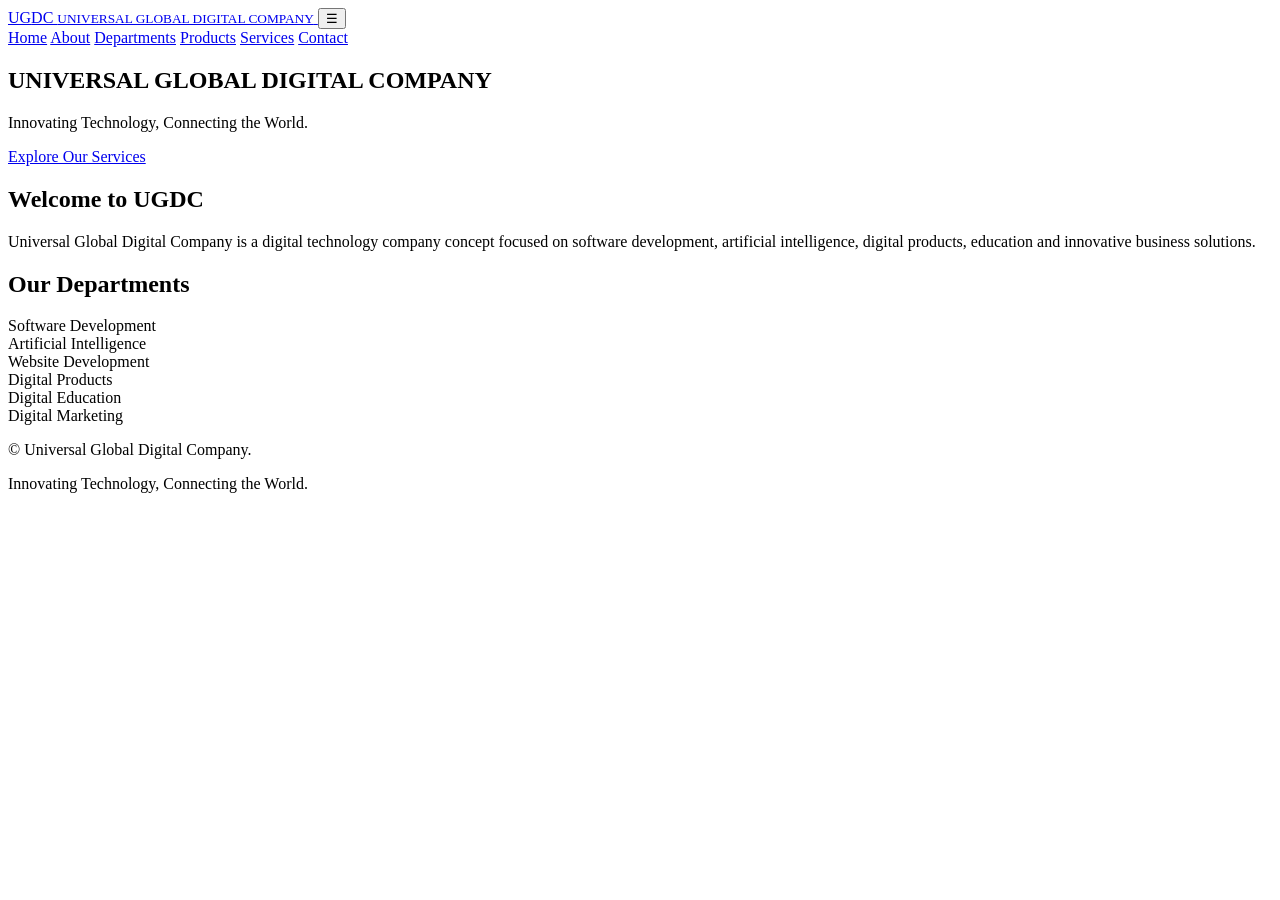
==== index.html @ 487e3abf "Add files via upload" ====
<!DOCTYPE html>
<html lang="en">

<head>
    <meta charset="UTF-8">
    <meta name="viewport" content="width=device-width, initial-scale=1.0">

    <title>UGDC | Universal Global Digital Company</title>

    <meta name="description" content="Universal Global Digital Company - Software, AI, Website Development and Digital Solutions.">

    <link rel="stylesheet" href="css/style.css">
</head>

<body>

    
<header class="header">

    <a href="index.html" class="logo">
        <span>UG</span>DC
        <small>UNIVERSAL GLOBAL DIGITAL COMPANY</small>
    </a>

    <button class="menu-toggle" id="menuToggle">
        ☰
    </button>

    <nav id="navMenu">

        <a href="index.html">Home</a>
        <a href="about.html">About</a>
        <a href="departments.html">Departments</a>
        <a href="products.html">Products</a>
        <a href="services.html">Services</a>
        <a href="contact.html">Contact</a>

    </nav>

</header>


    <section class="hero">

        <h1>
            UNIVERSAL GLOBAL
            <span>DIGITAL COMPANY</span>
        </h1>

        <p>
            Innovating Technology,
            Connecting the World.
        </p>

        <a href="services.html" class="btn">
            Explore Our Services
        </a>

    </section>

    <section class="about">

        <h2>Welcome to UGDC</h2>

        <p>
            Universal Global Digital Company is a digital
            technology company concept focused on software
            development, artificial intelligence, digital
            products, education and innovative business solutions.
        </p>

    </section>

    <section class="departments">

        <h2>Our Departments</h2>

        <div class="department-grid">

            <div class="card">Software Development</div>

            <div class="card">Artificial Intelligence</div>

            <div class="card">Website Development</div>

            <div class="card">Digital Products</div>

            <div class="card">Digital Education</div>

            <div class="card">Digital Marketing</div>

        </div>

    </section>

    <footer>
        <p>
            © <span id="year"></span>
            Universal Global Digital Company.
        </p>

        <p>Innovating Technology, Connecting the World.</p>
    </footer>

    <script src="js/script.js"></script>

</body>
</html>
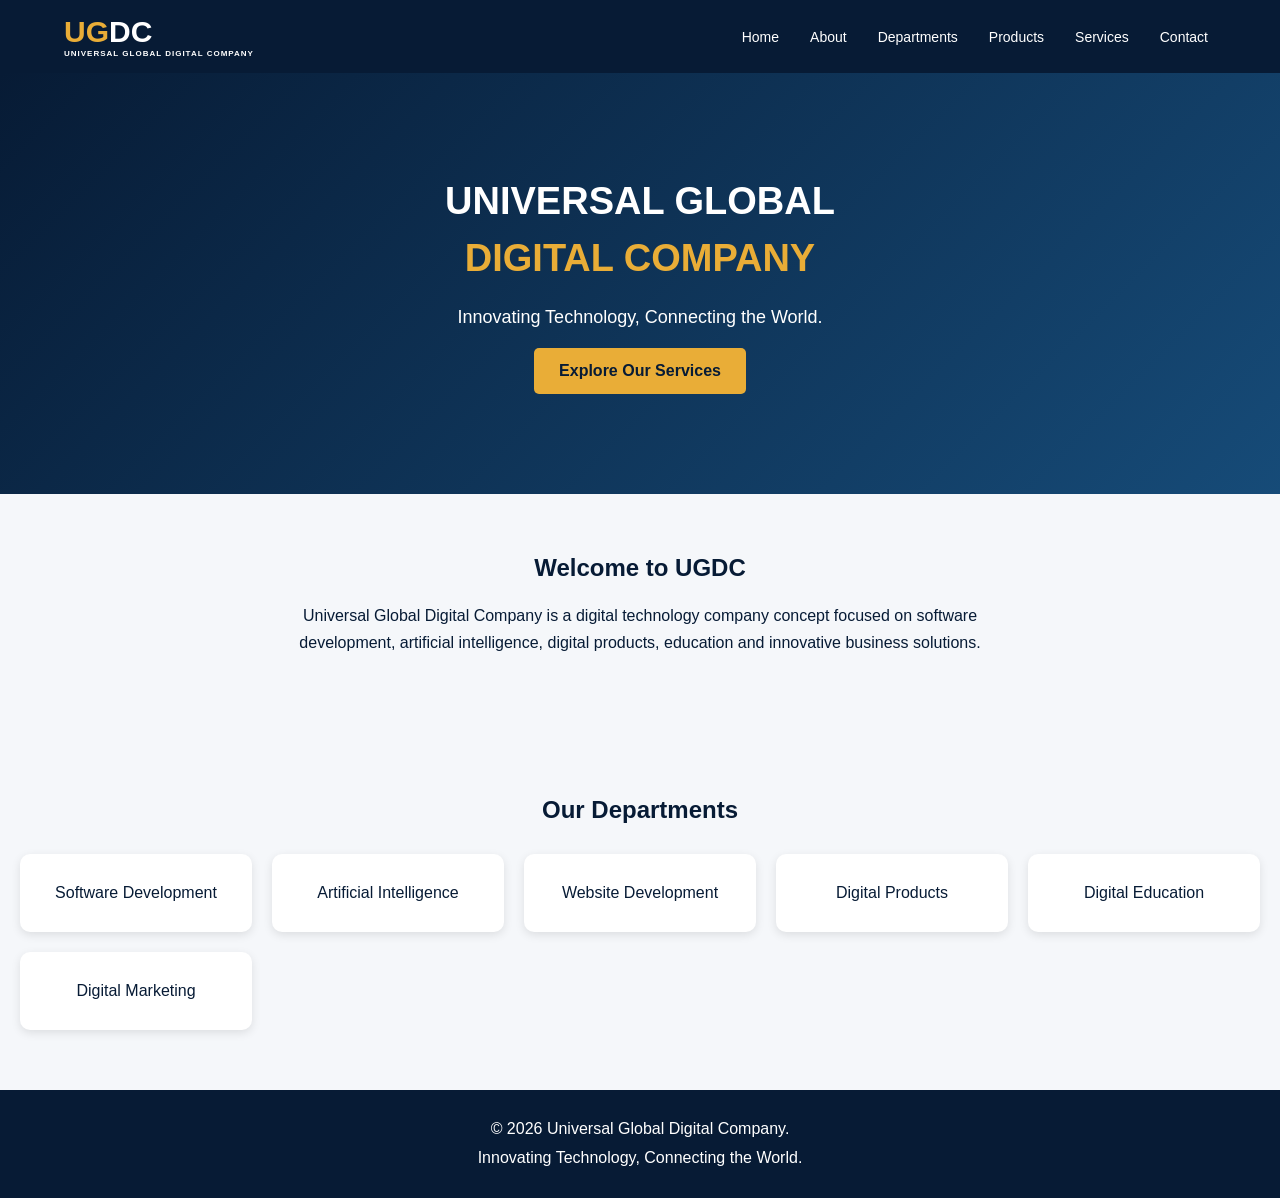
==== commit 06b38f29: "Add Google site verification meta tag" ====
--- a/index.html
+++ b/index.html
@@ -3,6 +3,7 @@
 <html lang="en">
 
 <head>
+    <meta name="google-site-verification" content="8waIuDpvFPuyxGvBpJihMqPhCS1IhETc9zBkpEyNsJ0" />
     <meta charset="UTF-8">
     <meta name="viewport" content="width=device-width, initial-scale=1.0">
 
--- a/css/style.css
+++ b/css/style.css
@@ -0,0 +1,288 @@
+
+* {
+    margin: 0;
+    padding: 0;
+    box-sizing: border-box;
+}
+
+body {
+    font-family: Arial, sans-serif;
+    background: #f5f7fa;
+    color: #071b35;
+}
+
+header {
+    background: #071b35;
+    color: white;
+    padding: 20px;
+    display: flex;
+    justify-content: space-between;
+    align-items: center;
+    flex-wrap: wrap;
+}
+
+.logo {
+    font-size: 30px;
+    font-weight: bold;
+    color: #e9ad37;
+}
+
+nav a {
+    color: white;
+    text-decoration: none;
+    margin: 8px;
+}
+
+.hero {
+    background: linear-gradient(135deg, #071b35, #164b78);
+    color: white;
+    text-align: center;
+    padding: 100px 20px;
+}
+
+.hero h1 {
+    font-size: 38px;
+    line-height: 1.5;
+}
+
+.hero span {
+    color: #e9ad37;
+    display: block;
+}
+
+.hero p {
+    margin: 20px;
+    font-size: 18px;
+}
+
+.btn {
+    display: inline-block;
+    background: #e9ad37;
+    color: #071b35;
+    padding: 14px 25px;
+    text-decoration: none;
+    border-radius: 5px;
+    font-weight: bold;
+}
+
+.about,
+.departments {
+    padding: 60px 20px;
+    text-align: center;
+}
+
+.about p {
+    max-width: 700px;
+    margin: 20px auto;
+    line-height: 1.7;
+}
+
+.department-grid {
+    display: grid;
+    grid-template-columns: repeat(auto-fit, minmax(200px, 1fr));
+    gap: 20px;
+    margin-top: 30px;
+}
+
+.card {
+    background: white;
+    padding: 30px;
+    border-radius: 10px;
+    box-shadow: 0 3px 10px rgba(0,0,0,0.1);
+}
+
+footer {
+    background: #071b35;
+    color: white;
+    text-align: center;
+    padding: 25px;
+    line-height: 1.8;
+}
+
+@media (max-width: 600px) {
+    header {
+        flex-direction: column;
+        gap: 15px;
+    }
+
+    nav {
+        text-align: center;
+    }
+
+    .hero h1 {
+        font-size: 28px;
+    }
+}
+
+/* UGDC PROFESSIONAL NAVIGATION */
+
+.header {
+    background: #071b35;
+    padding: 15px 5%;
+    display: flex;
+    justify-content: space-between;
+    align-items: center;
+    gap: 15px;
+}
+
+.logo {
+    color: #ffffff;
+    text-decoration: none;
+    font-size: 30px;
+    font-weight: bold;
+}
+
+.logo span {
+    color: #e9ad37;
+}
+
+.logo small {
+    display: block;
+    font-size: 8px;
+    letter-spacing: 1px;
+    color: #ffffff;
+}
+
+.header nav {
+    display: flex;
+    flex-wrap: wrap;
+    gap: 15px;
+}
+
+.header nav a {
+    color: white;
+    text-decoration: none;
+    font-size: 14px;
+}
+
+.header nav a:hover {
+    color: #e9ad37;
+}
+
+.menu-toggle {
+    display: none;
+    background: #e9ad37;
+    color: #071b35;
+    border: none;
+    padding: 10px 14px;
+    font-size: 22px;
+    cursor: pointer;
+}
+
+@media (max-width: 768px) {
+
+    .header {
+        flex-wrap: wrap;
+    }
+
+    .menu-toggle {
+        display: block;
+    }
+
+    .header nav {
+        display: none;
+        flex-direction: column;
+        width: 100%;
+        padding: 15px 0;
+    }
+
+    .header nav.active {
+        display: flex;
+    }
+}
+
+/* UGDC PROJECT STATUS */
+
+.card strong {
+    display: inline-block;
+    margin-top: 15px;
+    color: #164b78;
+    font-size: 13px;
+}
+
+.card h3 {
+    margin-bottom: 12px;
+}
+
+.card p {
+    line-height: 1.6;
+}
+
+/* UGDC PRICING DESIGN */
+
+.card h2 {
+    color: #164b78;
+    margin: 15px 0;
+}
+
+.card {
+    transition: transform 0.3s ease;
+}
+
+.card:hover {
+    transform: translateY(-5px);
+}
+
+/* ==========================
+   UGDC CONTACT FORM DESIGN
+========================== */
+
+#contactForm {
+    max-width: 650px;
+    margin: 25px auto;
+    padding: 25px;
+    background: #ffffff;
+    border-radius: 12px;
+    box-shadow: 0 4px 15px rgba(0,0,0,0.08);
+}
+
+#contactForm label {
+    display: block;
+    margin: 15px 0 8px;
+    font-weight: bold;
+    color: #071b35;
+}
+
+#contactForm input,
+#contactForm textarea {
+    display: block;
+    width: 100%;
+    padding: 13px;
+    border: 1px solid #ccc;
+    border-radius: 6px;
+    box-sizing: border-box;
+    font-size: 16px;
+    font-family: Arial, sans-serif;
+}
+
+#contactForm textarea {
+    resize: vertical;
+}
+
+#contactForm input:focus,
+#contactForm textarea:focus {
+    outline: none;
+    border-color: #164b78;
+}
+
+#contactForm button {
+    margin-top: 20px;
+    padding: 13px 25px;
+    background: #e9ad37;
+    color: #071b35;
+    border: none;
+    border-radius: 6px;
+    font-size: 16px;
+    font-weight: bold;
+    cursor: pointer;
+}
+
+#contactForm button:hover {
+    background: #071b35;
+    color: #ffffff;
+}
+
+#formMessage {
+    margin-top: 15px;
+    color: #164b78;
+}
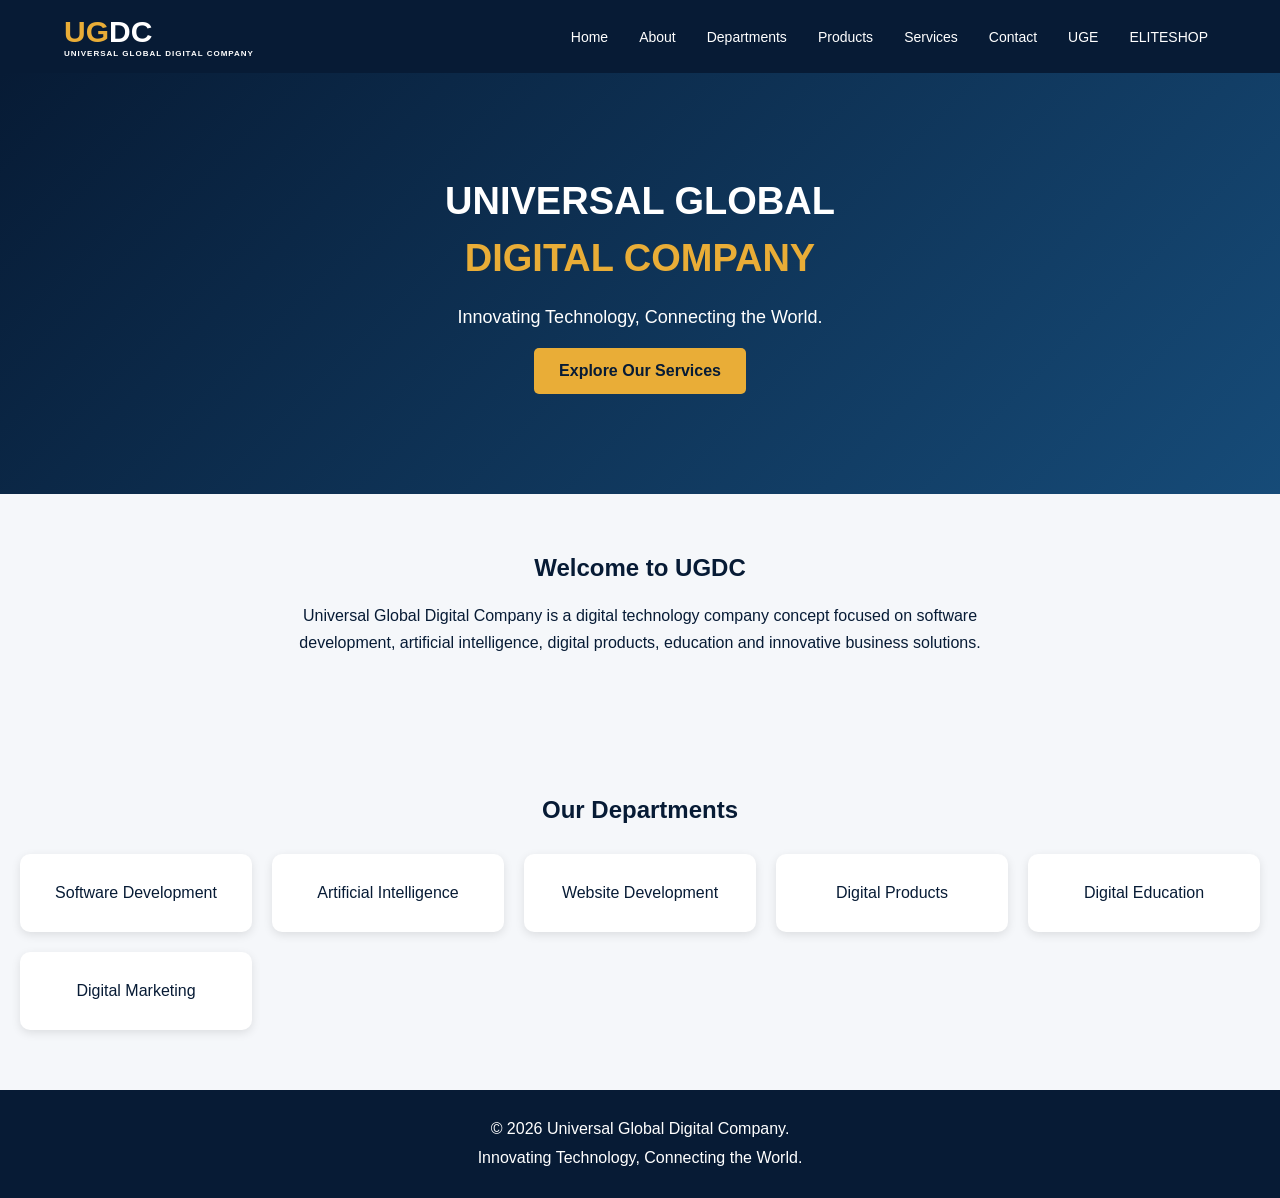
==== commit f9449c99: "Add files via upload" ====
--- a/index.html
+++ b/index.html
@@ -3,7 +3,6 @@
 <html lang="en">
 
 <head>
-    <meta name="google-site-verification" content="8waIuDpvFPuyxGvBpJihMqPhCS1IhETc9zBkpEyNsJ0" />
     <meta charset="UTF-8">
     <meta name="viewport" content="width=device-width, initial-scale=1.0">
 
@@ -28,16 +27,29 @@
         ☰
     </button>
 
-    <nav id="navMenu">
+    
+<nav id="navMenu">
 
-        <a href="index.html">Home</a>
-        <a href="about.html">About</a>
-        <a href="departments.html">Departments</a>
-        <a href="products.html">Products</a>
-        <a href="services.html">Services</a>
-        <a href="contact.html">Contact</a>
+    <a href="index.html">Home</a>
 
-    </nav>
+    <a href="about.html">About</a>
+
+    <a href="departments.html">Departments</a>
+
+    <a href="products.html">Products</a>
+
+    <a href="services.html">Services</a>
+
+    <a href="contact.html">Contact</a>
+
+    <!-- Connected Platforms -->
+
+    <a href="https://osmanmsukwa32-ai.github.io/Universal-Global-Encyclopedia.-Bs/" target="_blank" rel="noopener noreferrer">UGE</a>
+
+    <a href="https://osmanmsukwa32-ai.github.io/Eliteshop-/" target="_blank" rel="noopener noreferrer">ELITESHOP</a>
+
+</nav>
+
 
 </header>
 
